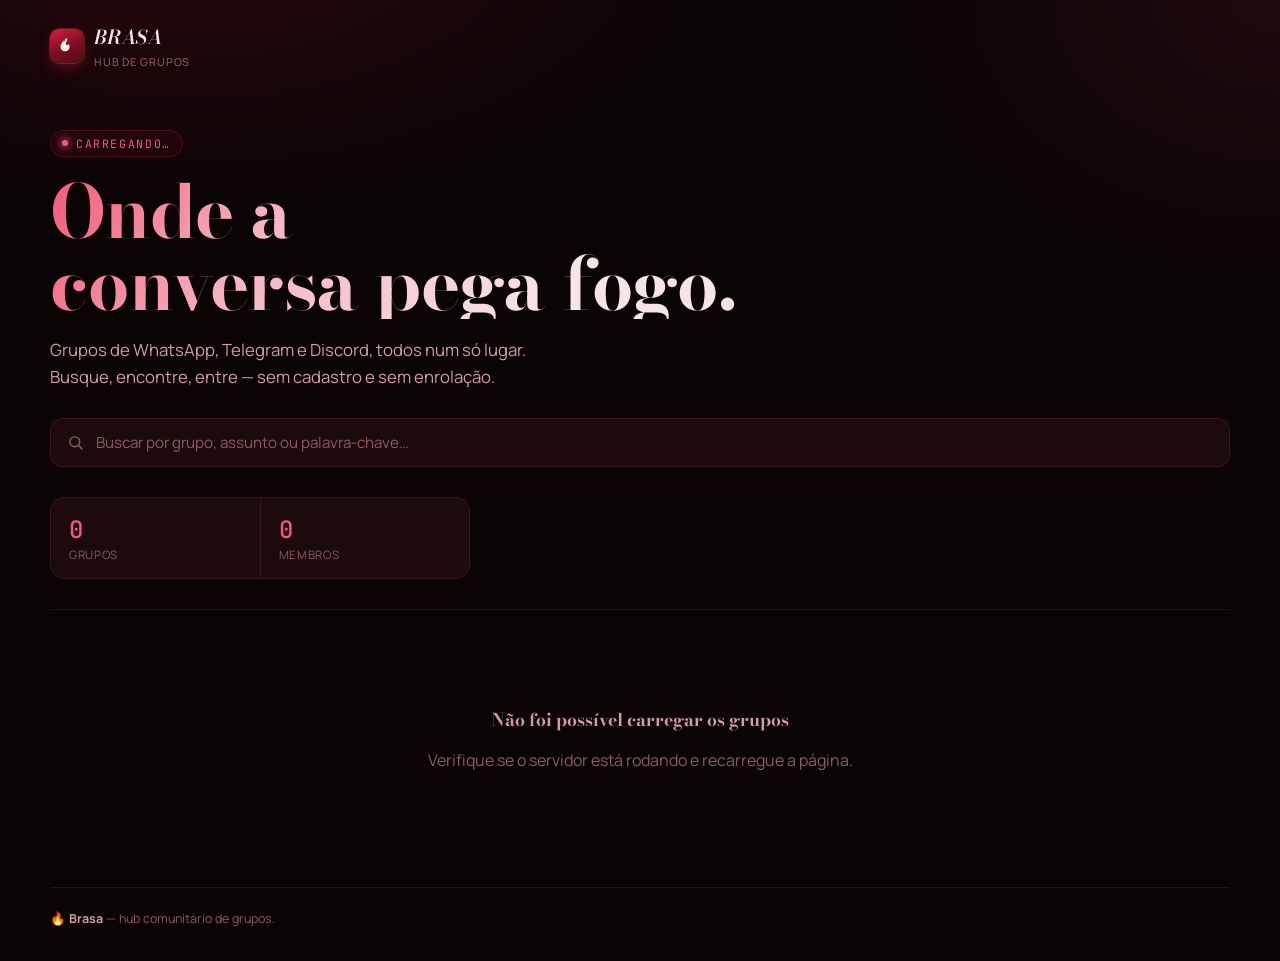
==== static/index.html @ e21b596e "Initial commit: Brasa hub de grupos (FastAPI + Firestore) Backend em FastAPI com login admin, CRUD d" ====
<!doctype html>
<html lang="pt-BR">
<head>
<meta charset="utf-8">
<meta name="viewport" content="width=device-width, initial-scale=1">
<title>Brasa — Hub de Grupos</title>
<link rel="preconnect" href="https://fonts.googleapis.com">
<link rel="stylesheet" href="https://fonts.googleapis.com/css2?family=Bodoni+Moda:ital,wght@0,500;0,600;0,700;1,500;1,600&family=Manrope:wght@400;500;600;700&family=JetBrains+Mono:wght@400;500&display=swap">
<link rel="stylesheet" href="styles.css">
</head>
<body>

<div class="wrap">
  <header class="top">
    <a class="brand" href="./">
      <span class="mark">
        <svg viewBox="0 0 24 24" fill="none" xmlns="http://www.w3.org/2000/svg">
          <path d="M12 2c1 3-1.5 4-1.5 6.5 0 1.4 1 2.1 2 2.1.9 0 1.6-.6 1.8-1.3.7 1 1.2 2.3 1.2 3.7 0 3.4-2.5 6-6 6s-6.2-2.6-6.2-6c0-4 3.7-6.7 4-9 .3 1 .2 2.1-.3 3 1.4-1 3-2.6 3-5z" fill="#fff2ea"/>
        </svg>
      </span>
      <div>
        BRASA
        <small>Hub de Grupos</small>
      </div>
    </a>
  </header>

  <section class="hero">
    <div class="hero-canvas-holder"><canvas id="embers"></canvas></div>
    <div class="hero-inner">
      <span class="eyebrow"><span class="dot"></span><span id="eyebrowText">carregando…</span></span>
      <h1 class="title">Onde a<br>conversa pega fogo.</h1>
      <p class="sub">Grupos de WhatsApp, Telegram e Discord, todos num só lugar. Busque, encontre, entre — sem cadastro e sem enrolação.</p>

      <div class="search-row">
        <label class="search-box">
          <svg viewBox="0 0 24 24" fill="none" stroke="currentColor" stroke-width="2" stroke-linecap="round"><circle cx="11" cy="11" r="7"/><path d="M21 21l-4.3-4.3"/></svg>
          <input id="search" type="text" placeholder="Buscar por grupo, assunto ou palavra-chave…" aria-label="Buscar grupos">
        </label>
      </div>

      <div class="stats">
        <div class="stat"><div class="n" id="statGroups">0</div><div class="l">Grupos</div></div>
        <div class="stat"><div class="n" id="statMembers">0</div><div class="l">Membros</div></div>
      </div>
    </div>
  </section>

  <main>
    <div class="grid" id="grid"></div>
    <div class="empty-state" id="emptyState">
      <h3 id="emptyTitle">Nenhum grupo cadastrado ainda</h3>
      <p id="emptyText">Assim que os grupos forem adicionados no painel admin, eles aparecem aqui.</p>
    </div>
  </main>

  <footer>
    <div>🔥 <strong>Brasa</strong> — hub comunitário de grupos.</div>
  </footer>
</div>

<script src="app.js"></script>
</body>
</html>
---- static/styles.css ----
:root{
  --bg:#0b0405;
  --surface:#1c0a0d;
  --surface-2:#260e12;
  --border:#3d141a;
  --border-soft:#2a0f13;
  --red:#7a0f1f;
  --red-bright:#d81f3f;
  --ember:#b8354f;
  --ember-bright:#f2597a;
  --text:#f6e4e6;
  --text-dim:#cf9da3;
  --text-mute:#8a5c60;
  --focus:#f2597a;
  --ok:#3fae6a;
  --danger:#e64848;
}

*{box-sizing:border-box;}
html{color-scheme:dark;}

body{
  margin:0;
  min-height:100vh;
  background:
    radial-gradient(ellipse 900px 500px at 15% -10%, rgba(216,31,63,0.16), transparent 60%),
    radial-gradient(ellipse 700px 500px at 100% 0%, rgba(184,53,79,0.12), transparent 55%),
    var(--bg);
  color:var(--text);
  font-family:'Manrope', system-ui, -apple-system, sans-serif;
  padding:0 20px;
  -webkit-font-smoothing:antialiased;
}

a{color:inherit;}
h1,h2,h3{text-wrap:balance; margin:0;}
::selection{background:var(--red); color:var(--text);}

:focus-visible{
  outline:2px solid var(--focus);
  outline-offset:3px;
  border-radius:4px;
}

.wrap{max-width:1180px; margin:0 auto;}

/* ---------- Header / brand ---------- */
header.top{
  display:flex;
  align-items:center;
  justify-content:space-between;
  gap:16px;
  padding-block:22px;
  flex-wrap:wrap;
}
.brand{
  display:flex;
  align-items:center;
  gap:10px;
  font-family:'Bodoni Moda', Georgia, serif;
  font-weight:600;
  font-style:italic;
  font-size:1.2rem;
  letter-spacing:0.02em;
  text-decoration:none;
}
.brand .mark{
  width:34px; height:34px;
  border-radius:9px;
  background:linear-gradient(155deg, var(--red-bright), var(--red) 55%, #4a0f16);
  display:flex; align-items:center; justify-content:center;
  box-shadow:0 0 0 1px rgba(242,89,122,0.25), 0 6px 18px -6px rgba(216,31,63,0.7);
  flex:none;
}
.brand .mark svg{width:18px; height:18px;}
.brand small{
  display:block;
  font-family:'Manrope', sans-serif;
  font-weight:500;
  font-style:normal;
  font-size:0.68rem;
  letter-spacing:0.08em;
  color:var(--text-mute);
  text-transform:uppercase;
  margin-top:2px;
}
.top-links{display:flex; gap:14px; align-items:center;}
.top-links a, .top-links button{
  font-family:'Manrope', sans-serif;
  font-size:0.82rem;
  font-weight:600;
  color:var(--text-dim);
  text-decoration:none;
  background:none;
  border:1px solid var(--border);
  padding:8px 14px;
  border-radius:9px;
  cursor:pointer;
  transition:border-color .15s, color .15s;
}
.top-links a:hover, .top-links button:hover{border-color:var(--ember); color:var(--ember-bright);}

/* ---------- Buttons / inputs (shared) ---------- */
.btn{
  display:inline-flex;
  align-items:center;
  justify-content:center;
  gap:6px;
  font-family:'Manrope', sans-serif;
  font-weight:700;
  font-size:0.85rem;
  color:#fff2ea;
  background:linear-gradient(155deg, var(--red-bright), var(--red));
  padding:11px 18px;
  border:0;
  border-radius:10px;
  cursor:pointer;
  box-shadow:0 4px 14px -5px rgba(216,31,63,0.6);
  transition:filter .15s, transform .15s;
}
.btn:hover{filter:brightness(1.12); transform:translateY(-1px);}
.btn:disabled{opacity:0.6; cursor:not-allowed; transform:none;}
.btn.ghost{
  background:var(--surface);
  color:var(--text-dim);
  border:1px solid var(--border);
  box-shadow:none;
}
.btn.ghost:hover{border-color:var(--ember); color:var(--ember-bright);}
.btn.danger{
  background:transparent;
  color:var(--danger);
  border:1px solid rgba(230,72,72,0.4);
  box-shadow:none;
  padding:8px 12px;
  font-size:0.78rem;
}
.btn.danger:hover{background:rgba(230,72,72,0.1); filter:none;}

.field{display:flex; flex-direction:column; gap:6px;}
.field label{
  font-size:0.72rem;
  text-transform:uppercase;
  letter-spacing:0.06em;
  color:var(--text-mute);
}
.field input, .field select, .field textarea{
  background:var(--surface);
  border:1px solid var(--border);
  border-radius:9px;
  padding:11px 13px;
  color:var(--text);
  font-family:'Manrope', sans-serif;
  font-size:0.92rem;
  width:100%;
}
.field textarea{resize:vertical; min-height:70px;}
.field input:focus, .field select:focus, .field textarea:focus{
  outline:0;
  border-color:var(--ember);
  box-shadow:0 0 0 3px rgba(242,89,122,0.15);
}

.search-box{
  flex:1 1 320px;
  display:flex;
  align-items:center;
  gap:10px;
  background:var(--surface);
  border:1px solid var(--border);
  border-radius:12px;
  padding:12px 16px;
  transition:border-color .15s, box-shadow .15s;
}
.search-box:focus-within{
  border-color:var(--ember);
  box-shadow:0 0 0 3px rgba(242,89,122,0.15);
}
.search-box svg{flex:none; width:17px; height:17px; color:var(--text-mute);}
.search-box input{
  border:0; outline:0; background:transparent;
  color:var(--text); font-family:'Manrope', sans-serif; font-size:0.95rem;
  width:100%;
}
.search-box input::placeholder{color:var(--text-mute);}

/* ---------- Hero (index only) ---------- */
.hero{
  position:relative;
  padding-block:38px 30px;
  border-bottom:1px solid var(--border-soft);
}
.hero-canvas-holder{
  position:absolute;
  inset:-10px -20px auto -20px;
  height:340px;
  overflow:hidden;
  pointer-events:none;
  mask-image:linear-gradient(to bottom, black 55%, transparent 100%);
}
#embers{width:100%; height:100%; display:block;}
.hero-inner{position:relative; z-index:1;}

.eyebrow{
  display:inline-flex;
  align-items:center;
  gap:8px;
  font-family:'JetBrains Mono', monospace;
  font-size:0.72rem;
  letter-spacing:0.14em;
  text-transform:uppercase;
  color:var(--ember-bright);
  background:rgba(216,31,63,0.08);
  border:1px solid rgba(216,31,63,0.25);
  padding:5px 11px;
  border-radius:999px;
  margin-bottom:18px;
}
.eyebrow .dot{width:6px; height:6px; border-radius:50%; background:var(--ember-bright); box-shadow:0 0 8px 1px var(--ember-bright);}

h1.title{
  font-family:'Bodoni Moda', Georgia, serif;
  font-weight:700;
  font-size:clamp(2.6rem, 7vw, 4.6rem);
  line-height:0.98;
  letter-spacing:-0.01em;
  background:linear-gradient(120deg, var(--ember-bright) 0%, #f7b6c2 20%, var(--text) 45%);
  -webkit-background-clip:text;
  background-clip:text;
  color:transparent;
}
p.sub{
  max-width:52ch;
  color:var(--text-dim);
  font-size:1.05rem;
  line-height:1.6;
  margin:18px 0 0;
}

.search-row{display:flex; gap:10px; margin-top:28px; flex-wrap:wrap;}

.stats{
  display:grid;
  grid-template-columns:repeat(2, minmax(0,1fr));
  gap:1px;
  background:var(--border);
  border:1px solid var(--border);
  border-radius:14px;
  overflow:hidden;
  margin-top:30px;
  max-width:420px;
}
.stat{background:var(--surface); padding:16px 18px;}
.stat .n{
  font-family:'JetBrains Mono', monospace;
  font-variant-numeric:tabular-nums;
  font-size:1.5rem;
  font-weight:500;
  color:var(--ember-bright);
}
.stat .l{
  font-size:0.72rem;
  color:var(--text-mute);
  text-transform:uppercase;
  letter-spacing:0.06em;
  margin-top:2px;
}

/* ---------- Cards ---------- */
main{padding-block:36px 20px;}

.grid{
  display:grid;
  grid-template-columns:repeat(auto-fill, minmax(270px, 1fr));
  gap:14px;
}

.card{
  background:var(--surface);
  border:1px solid var(--border);
  border-radius:14px;
  padding:16px;
  display:flex;
  flex-direction:column;
  gap:12px;
  cursor:pointer;
  transition:border-color .15s, transform .15s, background .15s;
}
.card:hover{border-color:var(--ember); background:var(--surface-2); transform:translateY(-2px);}
.card-photo{
  margin:-16px -16px 0 -16px;
  height:140px;
  overflow:hidden;
  border-radius:14px 14px 0 0;
}
.card-photo img{
  width:100%; height:100%;
  object-fit:cover;
  display:block;
}
.card-top{display:flex; align-items:flex-start; justify-content:space-between; gap:10px;}
.platform{display:flex; align-items:center; gap:8px; flex:1 1 auto; min-width:0;}
.platform .icon{
  flex:none; width:30px; height:30px; border-radius:8px;
  display:flex; align-items:center; justify-content:center;
  background:var(--surface-2); border:1px solid var(--border); color:var(--ember-bright);
}
.platform .icon svg{width:15px; height:15px;}
.platform .name{
  font-family:'Manrope', system-ui, sans-serif;
  font-weight:700;
  font-size:0.95rem;
  line-height:1.25;
  overflow:hidden;
  text-overflow:ellipsis;
  display:-webkit-box;
  -webkit-line-clamp:2;
  -webkit-box-orient:vertical;
}
.members{
  flex:none;
  font-family:'JetBrains Mono', monospace;
  font-variant-numeric:tabular-nums;
  font-size:0.72rem;
  color:var(--text-mute);
  white-space:nowrap;
  padding-top:6px;
}
.desc{
  color:var(--text-dim);
  font-size:0.87rem;
  line-height:1.5;
  margin:0;
  display:-webkit-box;
  -webkit-line-clamp:3;
  -webkit-box-orient:vertical;
  overflow:hidden;
  flex:1;
}
.card-foot{display:flex; align-items:center; justify-content:space-between; gap:10px; margin-top:auto;}
.tag{font-size:0.68rem; text-transform:uppercase; letter-spacing:0.06em; color:var(--text-mute);}
.join{
  display:inline-flex; align-items:center; gap:6px;
  font-family:'Manrope', sans-serif; font-weight:700; font-size:0.8rem;
  color:#fff2ea;
  background:linear-gradient(155deg, var(--red-bright), var(--red));
  padding:8px 13px; border-radius:9px; text-decoration:none;
  box-shadow:0 4px 12px -5px rgba(216,31,63,0.6);
  transition:filter .15s, transform .15s;
  flex:none;
}
.join:hover{filter:brightness(1.12); transform:translateX(1px);}
.join svg{width:12px; height:12px;}

/* ---------- Group detail page ---------- */
.detail-card{
  max-width:640px;
  margin:20px auto 40px;
  background:var(--surface);
  border:1px solid var(--border);
  border-radius:18px;
  overflow:hidden;
}
.detail-photo{width:100%; height:260px; overflow:hidden;}
.detail-photo img{width:100%; height:100%; object-fit:cover; display:block;}
.detail-body{padding:26px;}
.detail-top{display:flex; align-items:flex-start; justify-content:space-between; gap:12px;}
.detail-top .platform{gap:12px;}
.detail-top .icon{width:40px; height:40px;}
.detail-top .icon svg{width:20px; height:20px;}
.detail-name{
  font-family:'Bodoni Moda', Georgia, serif;
  font-weight:700;
  font-size:1.6rem;
  line-height:1.15;
}
.detail-body .tag{display:inline-block; margin-top:14px;}
.detail-desc{
  color:var(--text-dim);
  font-size:0.98rem;
  line-height:1.65;
  margin:14px 0 24px;
}

.empty-state{display:none; text-align:center; padding:60px 20px; color:var(--text-mute);}
.empty-state h3{font-family:'Bodoni Moda', Georgia, serif; color:var(--text-dim); font-size:1.1rem; margin-bottom:8px;}
.empty-state.show{display:block;}

footer{
  border-top:1px solid var(--border-soft);
  margin-top:20px;
  padding-block:22px 34px;
  display:flex;
  justify-content:space-between;
  align-items:center;
  flex-wrap:wrap;
  gap:10px;
  color:var(--text-mute);
  font-size:0.78rem;
}
footer a{color:var(--text-mute); text-decoration:none;}
footer a:hover{color:var(--ember-bright);}
footer strong{color:var(--text-dim);}

/* ---------- Admin ---------- */
.admin-shell{max-width:820px; margin:0 auto; padding-block:20px 60px;}

.login-card{
  max-width:380px;
  margin:60px auto 0;
  background:var(--surface);
  border:1px solid var(--border);
  border-radius:16px;
  padding:32px 28px;
  display:flex;
  flex-direction:column;
  gap:16px;
}
.login-card h1{
  font-family:'Bodoni Moda', Georgia, serif;
  font-style:italic;
  font-weight:600;
  font-size:1.6rem;
}
.login-card p{color:var(--text-dim); font-size:0.88rem; margin:0;}
.error-msg{
  color:var(--danger);
  font-size:0.82rem;
  background:rgba(230,72,72,0.08);
  border:1px solid rgba(230,72,72,0.3);
  padding:9px 12px;
  border-radius:8px;
}
.error-msg[hidden]{display:none;}

.panel-head{
  display:flex; align-items:center; justify-content:space-between;
  gap:12px; margin-bottom:24px; flex-wrap:wrap;
}
.panel-head h1{font-family:'Bodoni Moda', Georgia, serif; font-style:italic; font-weight:600; font-size:1.6rem;}

.add-card{
  background:var(--surface);
  border:1px solid var(--border);
  border-radius:16px;
  padding:22px;
  margin-bottom:28px;
}
.add-card h2{
  font-family:'Bodoni Moda', Georgia, serif;
  font-weight:600;
  font-size:1.1rem;
  margin-bottom:16px;
}
.form-grid{
  display:grid;
  grid-template-columns:2fr 1fr 1fr;
  gap:12px;
}
.form-grid .field.span-3{grid-column:1 / -1;}
.form-grid .field.span-2{grid-column:span 2;}

.admin-list{display:flex; flex-direction:column; gap:10px;}
.admin-row{
  display:flex;
  align-items:center;
  justify-content:space-between;
  gap:14px;
  background:var(--surface);
  border:1px solid var(--border);
  border-radius:12px;
  padding:14px 16px;
}
.admin-row .row-main{display:flex; align-items:center; gap:12px; min-width:0;}
.admin-row .thumb{
  flex:none; width:44px; height:44px;
  border-radius:8px; object-fit:cover;
  border:1px solid var(--border);
}
.admin-row .info{min-width:0;}
.admin-row .info .name{font-weight:700; font-size:0.92rem;}
.admin-row .info .meta{
  font-size:0.76rem;
  color:var(--text-mute);
  margin-top:2px;
  font-family:'JetBrains Mono', monospace;
}
.admin-row .info .desc{
  font-size:0.8rem;
  color:var(--text-dim);
  margin-top:4px;
  max-width:60ch;
  overflow:hidden;
  text-overflow:ellipsis;
  white-space:nowrap;
}

@media (max-width:640px){
  .form-grid{grid-template-columns:1fr;}
  .form-grid .field.span-2, .form-grid .field.span-3{grid-column:1;}
  .admin-row{flex-direction:column; align-items:flex-start;}
}

@media (max-width:520px){
  .stats{grid-template-columns:1fr 1fr;}
}

@media (prefers-reduced-motion: reduce){
  .card{transition:none;}
}
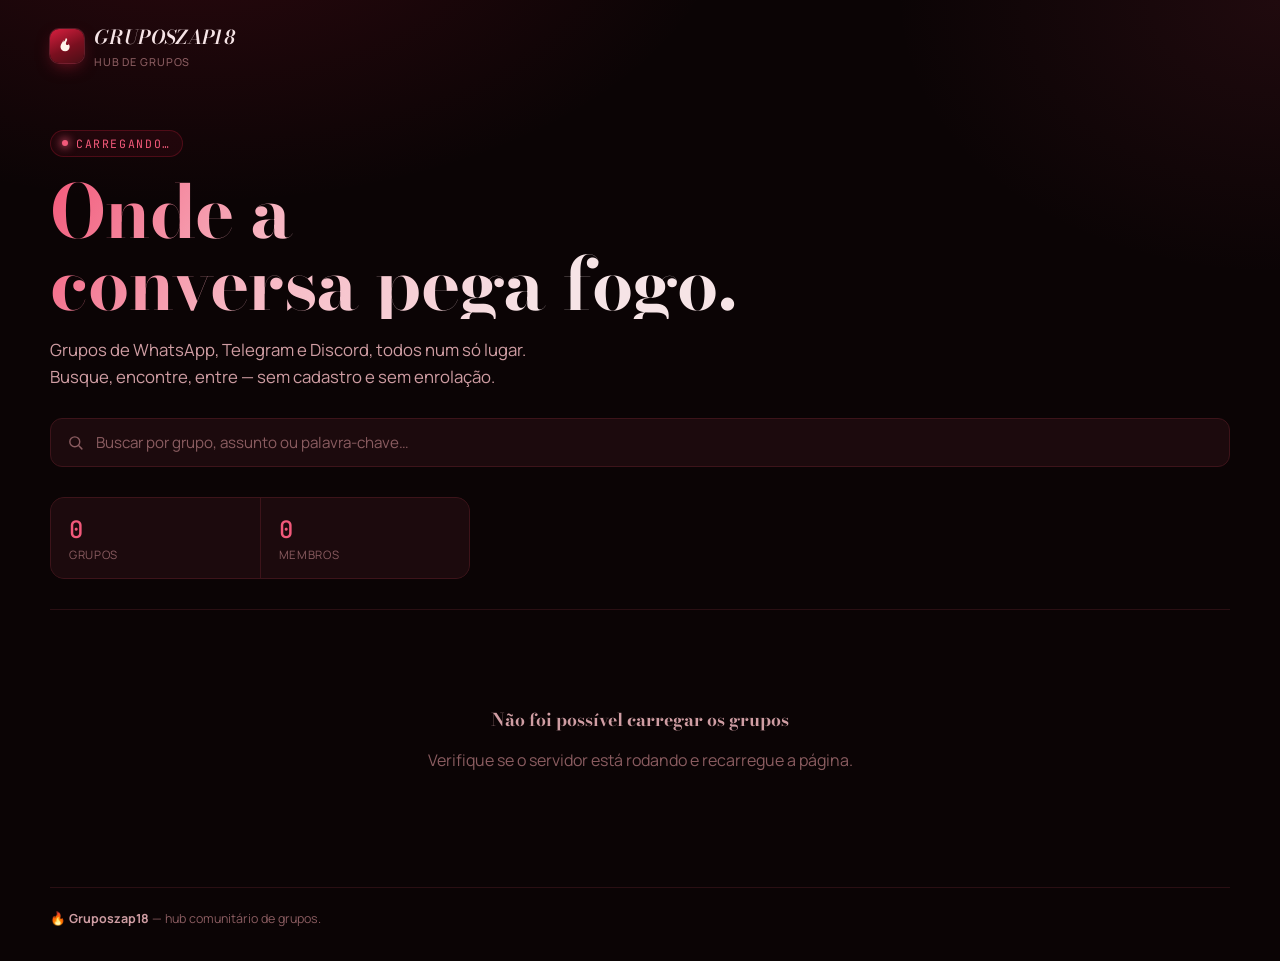
==== commit 8f832fb3: "Add group editing, favicon, and rename to Gruposzap18 Admin panel now supports editing existing grou" ====
--- a/static/index.html
+++ b/static/index.html
@@ -3,7 +3,8 @@
 <head>
 <meta charset="utf-8">
 <meta name="viewport" content="width=device-width, initial-scale=1">
-<title>Brasa — Hub de Grupos</title>
+<title>Gruposzap18 — Hub de Grupos</title>
+<link rel="icon" type="image/svg+xml" href="favicon.svg">
 <link rel="preconnect" href="https://fonts.googleapis.com">
 <link rel="stylesheet" href="https://fonts.googleapis.com/css2?family=Bodoni+Moda:ital,wght@0,500;0,600;0,700;1,500;1,600&family=Manrope:wght@400;500;600;700&family=JetBrains+Mono:wght@400;500&display=swap">
 <link rel="stylesheet" href="styles.css">
@@ -19,7 +20,7 @@
         </svg>
       </span>
       <div>
-        BRASA
+        GRUPOSZAP18
         <small>Hub de Grupos</small>
       </div>
     </a>
@@ -55,7 +56,7 @@
   </main>
 
   <footer>
-    <div>🔥 <strong>Brasa</strong> — hub comunitário de grupos.</div>
+    <div>🔥 <strong>Gruposzap18</strong> — hub comunitário de grupos.</div>
   </footer>
 </div>
 
